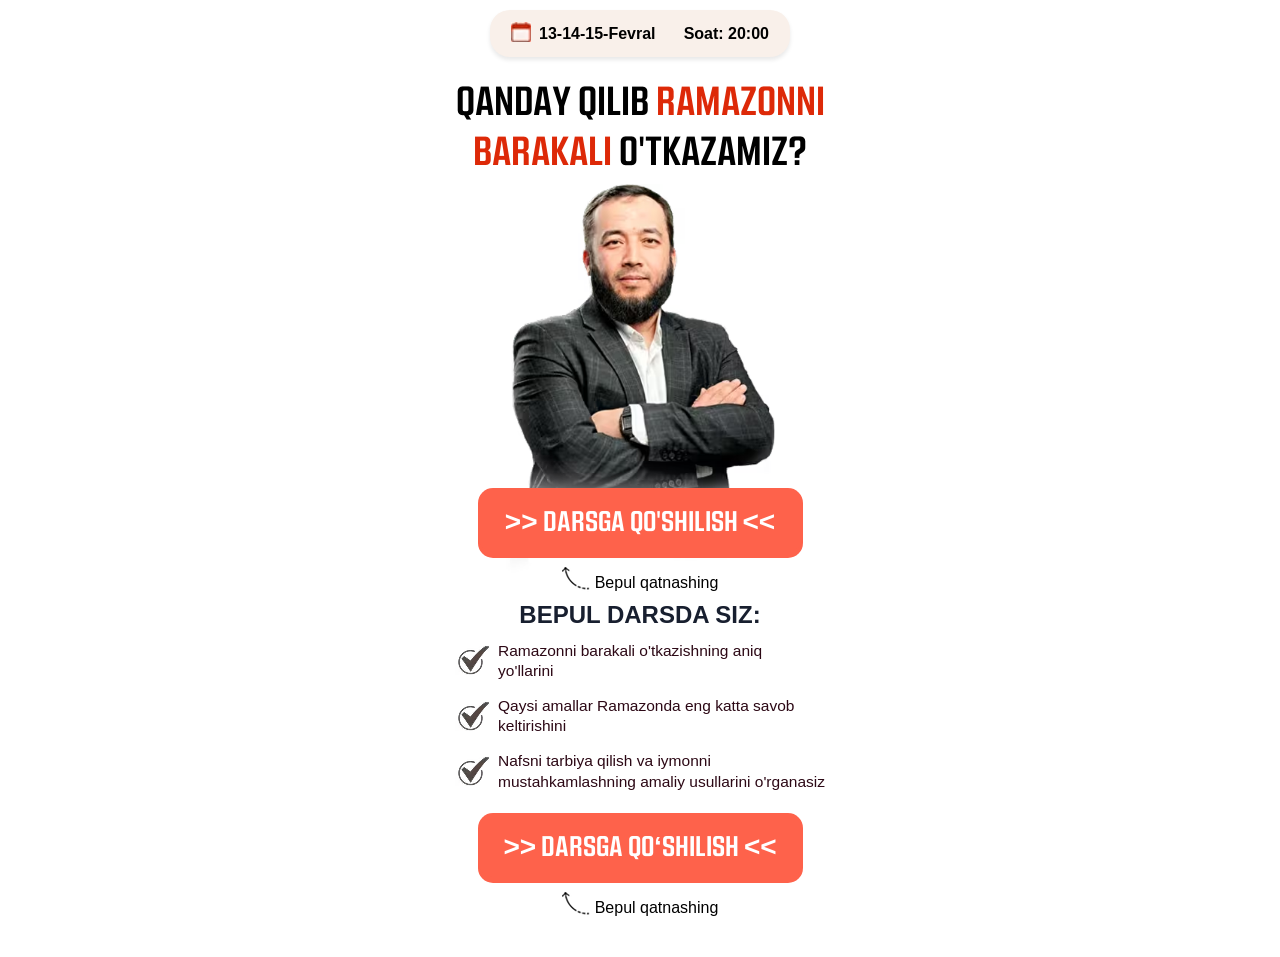
==== index.html @ f08d9dbe "push" ====
<!DOCTYPE html>
<html lang="uz">

<head>
    <meta charset="UTF-8">
    <meta name="viewport" content="width=device-width, initial-scale=1.0">
    <title>13-14-15 Fevral</title>
    <style>
* {margin: 0;padding: 0;box-sizing: border-box;}html, body {overflow-x: hidden;}body {background-color: white;}.container {max-width: 440px;width: 100%;margin: 0 auto;padding: 0 10px;padding-top: 10px;display: flex;flex-direction: column;align-items: center;font-family: sans-serif;}.header {width: 100%;background-color: #f9f0ea;box-shadow: 0px 3px 4.6px 0px #00000017;border-radius: 20px;padding: 15px 21px;display: flex;align-items: center;justify-content: space-between;gap: 12px;margin-bottom: 17px;max-width: 300px;}.header__box {display: flex;align-items: center;gap: 8px;}.header__text {font-family: Poppins, sans-serif;color: #000;font-weight: 700;font-size: 16px;line-height: 100%;text-wrap: nowrap;}.header__time {font-family: Montserrat, sans-serif;font-weight: 700;font-size: 16px;line-height: 100%;text-align: center;}.title {font-family: "Kuunari", sans-serif;font-weight: 700;font-size: clamp(32px, 10vw, 40px);line-height: 125%;text-align: center;text-transform: uppercase;margin-bottom: 10px;width: 100%;}.title span {color: #dd2908;}.text {font-family: Montserrat, sans-serif;font-weight: 500;font-size: clamp(13px, 4.3vw, 16px);line-height: 120%;text-align: center;margin-bottom: 15px;position: relative;z-index: 2;}.center {position: relative;width: 100%;display: flex;align-items: center;justify-content: center;}.expert__img {object-fit: contain;max-width: clamp(260px, 81vw, 270px);width: 100%;height: auto;margin-bottom: -85px;position: relative;z-index: 1;}.speaker__gradient {background-color: #9E7665B2;filter: blur(100px);max-width: 207px;width: 100%;min-height: 193px;position: absolute;top: 280px;}.event__btn {text-shadow: 0 1px 0 rgba(0,0,0,.25) cursor: pointer;max-width: 325px;text-decoration: none;width: 100%;display: flex;align-items: center;justify-content: center;border: none;background-color: transparent;position: relative;background-color: #fe624b;box-shadow: 0px 6px 0px 0px #fe624b;border-radius: 15px;padding: 18px 0;z-index: 20;font-family: Kuunari, sans-serif;color: white;font-weight: 700;font-size: 28px;line-height: 100%;text-align: center;text-transform: uppercase;}.arrow {display: flex;align-items: end;justify-content: end;gap: 3px;}.arrow__title {font-family: sans-serif;font-size: 16px;font-weight: 400;}
    </style>

    <link rel="stylesheet" href="./css/main.css" media="print" onload="this.media='all'" />
    <noscript>
        <link rel="stylesheet" href="./css/main.css" />
    </noscript>
</head>

<body>
    <main>
    <div class="wrapper">
        <div class="container">
            <div class="header">
                <div class="header__box">
                    <img src="./images/calendar.avif" alt="kalendar belgisi" style="margin-top: -3px;"
                        class="header__text__img" width="20" height="20" loading="lazy" decoding="async">
                    <p class="header__text">
                        13-14-15-Fevral
                    </p>
                </div>
                <p class="header__time">Soat: 20:00</p>
            </div>

            <h1 class="title">
                Qanday qilib <span>ramazonni <br> barakali</span> o'tkazamiz?
            </h1>

            <img src="./images/speaker.avif" alt="Speaker rasmi" class="expert__img minifyImg" decoding="async"
                loading="lazy" width="239" height="344">

            <button class="event__btn registerBtn" style="margin-bottom: 15px;">
                >> DARSGA QO'SHILISH << </button>

                    <div class="arrow" style="margin-bottom: 11px;">
                        <img src="./images/arrow.png" loading="lazy" decoding="async" alt="arrow">
                        <h3 class="arrow__title">Bepul qatnashing</h3>
                    </div>
                    
                    <h2 class="event__list__title">Bepul darsda siz:</h2>
                    <ul class="event__list">
                        <li class="event__list__item">
                            <div class="event__list__item__number">
                                <img src="./images/verify.avif" alt="verify" width="35" height="35"
                                    decoding="async" loading="lazy">
                            </div>
                            <p class="event__list__item__text">
                                Ramazonni barakali o'tkazishning aniq <br> yo'llarini
                            </p>
                        </li>
                        <li class="event__list__item">
                            <div class="event__list__item__number">
                                <img src="./images/verify.avif" alt="verify" width="35" height="35"
                                    decoding="async" loading="lazy">
                            </div>
                            <p class="event__list__item__text">
                                Qaysi amallar Ramazonda eng katta savob <br> keltirishini
                            </p>
                        </li>
                        <li class="event__list__item">
                            <div class="event__list__item__number">
                                <img src="./images/verify.avif" alt="verify" width="35" height="35"
                                    decoding="async" loading="lazy">
                            </div>
                            <p class="event__list__item__text">
                                Naf­sni tarbiya qilish va iymonni <br> mustahkamlashning amaliy usullarini o'rganasiz
                            </p>
                        </li>
                    </ul>

                    <button class="event__btn registerBtn" style="margin-bottom: 15px;">
                        >> DARSGA QO‘SHILISH << </button>

                            <div class="arrow" style="margin-bottom: 40px;">
                                <img src="./images/arrow.png" loading="lazy" decoding="async" alt="arrow">
                                <h3 class="arrow__title">Bepul qatnashing</h3>
                            </div>
        </div>
    </div>
</main>

    <!-- Modal -->
    <div id="registrationModal" class="homeModal" style="display: none">
        <div class="homeModalOverlay"></div>
        <div class="homeFormContainer">
            <button class="closeButton" id="closeModalBtn" aria-label="Modalni yopish" title="Yopish">
                <svg xmlns="http://www.w3.org/2000/svg" width="16" height="16" viewBox="0 0 12 12" fill="none">
                    <path d="M1 11L11 1M1 1.00001L11 11" stroke="currentColor" stroke-width="1.5"
                        stroke-linecap="round" />
                </svg>
            </button>
            <div class="homeFormTop">
                <h1 class="homeFormTopTitle">
                    Bepul qatnashish uchun ma'lumotlaringizni kiriting!
                </h1>
            </div>
            <form id="registrationForm" name="contact-form">
                <!-- ISM -->
                <div class="HomeFormRow">
                    <label class="HomeFormRowLabel" for="name">Ismingiz:</label>
                    <input class="HomeFormRowInput" type="text" id="name" name="name" placeholder="Ismingizni kiriting"
                        autocomplete="name" />
                    <p class="homeFormErrorText" id="nameError" style="display: none">
                        ❌ Ismingizni kiriting!
                    </p>
                </div>

                <!-- TELEFON -->
                <div class="HomeFormRow">
                    <label class="HomeFormRowLabel" for="phone">Telefon raqamingiz:</label>

                    <div class="phone-input-container">
                        <!-- LEFT: country -->
                        <button type="button" class="selected-country" id="selectedCountry">
                            <span class="selected-flag" id="selectedCountryFlag">🇺🇿</span>

                            <svg id="dropdownIcon" xmlns="http://www.w3.org/2000/svg" width="16" height="16"
                                viewBox="0 0 24 24" fill="none" stroke="currentColor" stroke-width="2"
                                stroke-linecap="round" stroke-linejoin="round">
                                <polyline points="6 9 12 15 18 9"></polyline>
                            </svg>
                            <span class="selected-code" id="selectedCountryCodeText">+998</span>
                        </button>

                        <!-- dropdown -->
                        <div class="country-dropdown" id="countryDropdown" style="display:none"></div>

                        <!-- RIGHT: phone input (number span inside) -->
                        <div class="phone-field">
                            <input class="HomeFormRowInput phone-input" type="tel" id="phone" name="phone"
                                inputmode="numeric" placeholder="88 888 88 88" autocomplete="tel"
                                style="border: none; background-color: transparent;padding-left: 5px;" />
                        </div>
                    </div>

                    <p class="homeFormErrorText" id="phoneError" style="display:none">
                        ❌ Telefon raqam mos emas!
                    </p>
                </div>

                <button type="submit" class="HomeFormBtn" id="submitBtn">
                    DAVOM ETISH
                </button>
            </form>

        </div>
    </div>

    <script defer src="./js/phoneFormatter.js"></script>
    <script defer src="./js/app.js"></script>
</body>

</html>
---- css/main.css ----
@font-face {font-family: "Kuunari";src: url("../font/kuunari-bold-subset.v2.woff2") format("woff2");font-weight: 400;font-display: swap;}html, body {overflow-x: hidden;}.event__list__title {font-family: "Montserrat", sans-serif;font-weight: 700;font-size: clamp(23px, 3vw, 24px);line-height: 100%;text-align: center;text-transform: uppercase;color: #181F2F;margin-bottom: 14px;}.event__list {max-width: 371px;display: grid;grid-template: 1fr;gap: 15px;list-style: none;margin-bottom: 21px;}.event__list__item {display: flex;align-items: center;gap: 8px;overflow: hidden;}.event__list__item__number {display: flex;align-items: center;justify-content: center;flex-shrink: 0;}.event__list__item__text {font-weight: 400;font-family: Montserrat, sans-serif;font-size: clamp(12px, 3.8vw, 15.5px);line-height: 130%;color: #2C0815;}.event__list__item__text span {font-weight: 600;}.homeModal, .homeModalOverlay {position: fixed;top: 0;height: 100vh;width: 100%;left: 0;}.homeModal {z-index: 30;justify-content: center;align-items: center;display: flex;}.homeModalOverlay {background-color: rgba(0, 0, 0, 0.3);backdrop-filter: blur(5px);}.homeFormContainer {position: relative;z-index: 30;background-color: #fff;color: #000;border-radius: 8px;padding: 20px 40px 40px;width: 100%;max-width: 520px;box-shadow: 0 4px 12px rgba(0, 0, 0, 0.1);margin: 0 20px;position: fixed;top: 50%;left: 50%;transform: translate(-50%, -50%);}.homeFormTop {display: flex;justify-content: space-between;}.homeFormTopTitle {font-family: Inter, sans-serif;font-size: clamp(21px, 6.6vw, 24px);margin: 0 0 20px;color: #000;font-weight: 600;text-align: center;margin-left: auto;margin-right: auto;}.closeButton {background: 0 0;border: none;cursor: pointer;padding: 4px;justify-content: center;align-items: center;display: flex;position: absolute;top: 20px;right: 20px;color: #000;}.homeFormErrorText {color: #e53e3e;margin-bottom: 12px;font-size: 14px;font-family: system-ui, -apple-system, BlinkMacSystemFont, "Segoe UI", sans-serif;padding-top: 5px;padding-bottom: 5px;}.HomeFormRowInput, .HomeFormRowLabel {font-family: system-ui, -apple-system, BlinkMacSystemFont, "Segoe UI", sans-serif;font-size: 18px;}.HomeFormRow {margin-bottom: 20px;}.HomeFormRowLabel {display: block;margin-bottom: 6px;color: #000;}.HomeFormRowInput {width: 100%;padding: 10px 16px;border: 1px solid #c9c9c9;min-height: 48px;background-color: #f3f7f8;border-radius: 6px;font-weight: 400;outline: 0;height: 50px;transition: border-color 0.2s;}.HomeFormRowInput:focus {border-color: #fe624b;}.HomeFormRowInput::placeholder {color: #aaa;}.HomeFormBtn {font-family: sans-serif;height: 60px;width: 100%;cursor: pointer;border-radius: 10px;background-color: #fe624b;transition: 0.3s;font-weight: 700;font-size: 28px;color: white;text-transform: uppercase;border: none;position: relative;display: flex;align-items: center;justify-content: center;}.phone-input-container {display: flex;align-items: center;position: relative;border: 1px solid #c9c9c9;background-color: transparent;border-radius: 6px;}.phone-input-container:focus {border-color: #e71f1f;}.selected-code {display: flex;margin-left: 10px;}.country-selector {position: relative;margin-right: 10px;}.selected-country {display: flex;align-items: center;padding: 10px;padding-right: 0;border-radius: 6px;cursor: pointer;min-height: 50px;font-family: sans-serif !important;font-size: 18px;font-weight: 400 !important;min-width: max-content;border: none;background-color: transparent;}.country-dropdown {position: absolute;top: 110%;left: 0;width: 100%;background-color: #fff;border: 1px solid #c9c9c9;border-radius: 6px;box-shadow: 0 4px 12px rgba(0, 0, 0, 0.1);z-index: 40;max-height: 200px;overflow-y: auto;font-family: sans-serif !important;font-weight: 400 !important;}.country-option {display: flex;justify-content: space-between;align-items: center;padding: 10px;cursor: pointer;font-family: sans-serif;font-weight: 400 !important;}.country-option:hover {background-color: #f3f7f8;}.country-option.selected {background-color: #e6f0fa;}@media screen and (max-width: 768px) {.homeFormContainer {max-width: 100%;padding: 80px 20px 20px;margin: 0;border-radius: 6px;height: 100vh;}.homeFormTopTitle {text-align: center;max-width: 408px;margin-left: auto;margin-right: auto;font-weight: 700;margin-bottom: 15px;}.homeFormTop {flex-direction: column;align-items: flex-start;}.closeButton {width: 100%;height: 50px;background-color: #000;color: #fff;padding-right: 20px;top: 0;left: 0;justify-content: end;}.homeFormErrorText {font-size: 12px;margin-bottom: 8px;}.HomeFormRowLabel {margin-bottom: 6px;}.HomeFormRowInput {padding: 0 12px;min-height: 40px;background-color: transparent;}.HomeFormRowInput::placeholder {color: #a3a3a3;}.HomeFormBtn {font-size: 18px;font-weight: 700;margin-top: 24px;}}@media screen and (max-width: 480px) {.homeFormContainer {max-width: 100%;padding: 80px 20px 20px;margin: 0;border-radius: 6px;height: 100vh;}.homeFormTopTitle {text-align: center;margin: 0 auto 15px;}.homeFormErrorText {font-size: 12px;margin-bottom: 8px;}.HomeFormRowLabel {margin-bottom: 6px;}.HomeFormRowInput {padding: 0 12px;min-height: 40px;background-color: transparent;border-radius: 10px;}.HomeFormRowInput::placeholder {color: #a3a3a3;}.HomeFormBtn {font-size: 16px;padding: 10px 0;margin-top: 24px;height: 50px;}}
---- css/main.css ----
@font-face {font-family: "Kuunari";src: url("../font/kuunari-bold-subset.v2.woff2") format("woff2");font-weight: 400;font-display: swap;}html, body {overflow-x: hidden;}.event__list__title {font-family: "Montserrat", sans-serif;font-weight: 700;font-size: clamp(23px, 3vw, 24px);line-height: 100%;text-align: center;text-transform: uppercase;color: #181F2F;margin-bottom: 14px;}.event__list {max-width: 371px;display: grid;grid-template: 1fr;gap: 15px;list-style: none;margin-bottom: 21px;}.event__list__item {display: flex;align-items: center;gap: 8px;overflow: hidden;}.event__list__item__number {display: flex;align-items: center;justify-content: center;flex-shrink: 0;}.event__list__item__text {font-weight: 400;font-family: Montserrat, sans-serif;font-size: clamp(12px, 3.8vw, 15.5px);line-height: 130%;color: #2C0815;}.event__list__item__text span {font-weight: 600;}.homeModal, .homeModalOverlay {position: fixed;top: 0;height: 100vh;width: 100%;left: 0;}.homeModal {z-index: 30;justify-content: center;align-items: center;display: flex;}.homeModalOverlay {background-color: rgba(0, 0, 0, 0.3);backdrop-filter: blur(5px);}.homeFormContainer {position: relative;z-index: 30;background-color: #fff;color: #000;border-radius: 8px;padding: 20px 40px 40px;width: 100%;max-width: 520px;box-shadow: 0 4px 12px rgba(0, 0, 0, 0.1);margin: 0 20px;position: fixed;top: 50%;left: 50%;transform: translate(-50%, -50%);}.homeFormTop {display: flex;justify-content: space-between;}.homeFormTopTitle {font-family: Inter, sans-serif;font-size: clamp(21px, 6.6vw, 24px);margin: 0 0 20px;color: #000;font-weight: 600;text-align: center;margin-left: auto;margin-right: auto;}.closeButton {background: 0 0;border: none;cursor: pointer;padding: 4px;justify-content: center;align-items: center;display: flex;position: absolute;top: 20px;right: 20px;color: #000;}.homeFormErrorText {color: #e53e3e;margin-bottom: 12px;font-size: 14px;font-family: system-ui, -apple-system, BlinkMacSystemFont, "Segoe UI", sans-serif;padding-top: 5px;padding-bottom: 5px;}.HomeFormRowInput, .HomeFormRowLabel {font-family: system-ui, -apple-system, BlinkMacSystemFont, "Segoe UI", sans-serif;font-size: 18px;}.HomeFormRow {margin-bottom: 20px;}.HomeFormRowLabel {display: block;margin-bottom: 6px;color: #000;}.HomeFormRowInput {width: 100%;padding: 10px 16px;border: 1px solid #c9c9c9;min-height: 48px;background-color: #f3f7f8;border-radius: 6px;font-weight: 400;outline: 0;height: 50px;transition: border-color 0.2s;}.HomeFormRowInput:focus {border-color: #fe624b;}.HomeFormRowInput::placeholder {color: #aaa;}.HomeFormBtn {font-family: sans-serif;height: 60px;width: 100%;cursor: pointer;border-radius: 10px;background-color: #fe624b;transition: 0.3s;font-weight: 700;font-size: 28px;color: white;text-transform: uppercase;border: none;position: relative;display: flex;align-items: center;justify-content: center;}.phone-input-container {display: flex;align-items: center;position: relative;border: 1px solid #c9c9c9;background-color: transparent;border-radius: 6px;}.phone-input-container:focus {border-color: #e71f1f;}.selected-code {display: flex;margin-left: 10px;}.country-selector {position: relative;margin-right: 10px;}.selected-country {display: flex;align-items: center;padding: 10px;padding-right: 0;border-radius: 6px;cursor: pointer;min-height: 50px;font-family: sans-serif !important;font-size: 18px;font-weight: 400 !important;min-width: max-content;border: none;background-color: transparent;}.country-dropdown {position: absolute;top: 110%;left: 0;width: 100%;background-color: #fff;border: 1px solid #c9c9c9;border-radius: 6px;box-shadow: 0 4px 12px rgba(0, 0, 0, 0.1);z-index: 40;max-height: 200px;overflow-y: auto;font-family: sans-serif !important;font-weight: 400 !important;}.country-option {display: flex;justify-content: space-between;align-items: center;padding: 10px;cursor: pointer;font-family: sans-serif;font-weight: 400 !important;}.country-option:hover {background-color: #f3f7f8;}.country-option.selected {background-color: #e6f0fa;}@media screen and (max-width: 768px) {.homeFormContainer {max-width: 100%;padding: 80px 20px 20px;margin: 0;border-radius: 6px;height: 100vh;}.homeFormTopTitle {text-align: center;max-width: 408px;margin-left: auto;margin-right: auto;font-weight: 700;margin-bottom: 15px;}.homeFormTop {flex-direction: column;align-items: flex-start;}.closeButton {width: 100%;height: 50px;background-color: #000;color: #fff;padding-right: 20px;top: 0;left: 0;justify-content: end;}.homeFormErrorText {font-size: 12px;margin-bottom: 8px;}.HomeFormRowLabel {margin-bottom: 6px;}.HomeFormRowInput {padding: 0 12px;min-height: 40px;background-color: transparent;}.HomeFormRowInput::placeholder {color: #a3a3a3;}.HomeFormBtn {font-size: 18px;font-weight: 700;margin-top: 24px;}}@media screen and (max-width: 480px) {.homeFormContainer {max-width: 100%;padding: 80px 20px 20px;margin: 0;border-radius: 6px;height: 100vh;}.homeFormTopTitle {text-align: center;margin: 0 auto 15px;}.homeFormErrorText {font-size: 12px;margin-bottom: 8px;}.HomeFormRowLabel {margin-bottom: 6px;}.HomeFormRowInput {padding: 0 12px;min-height: 40px;background-color: transparent;border-radius: 10px;}.HomeFormRowInput::placeholder {color: #a3a3a3;}.HomeFormBtn {font-size: 16px;padding: 10px 0;margin-top: 24px;height: 50px;}}
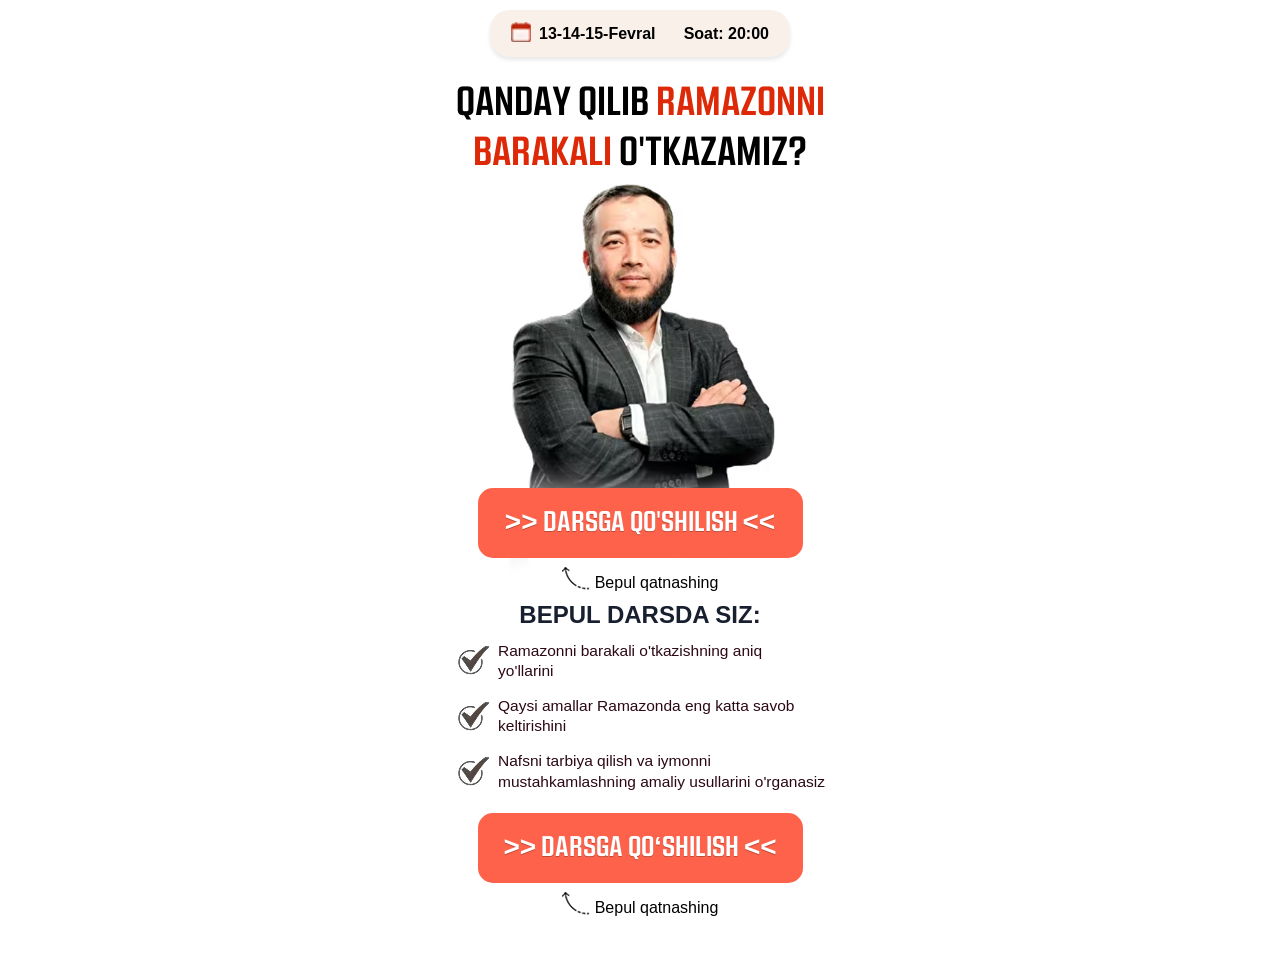
==== commit ed243ae5: "push" ====
--- a/index.html
+++ b/index.html
@@ -6,7 +6,7 @@
     <meta name="viewport" content="width=device-width, initial-scale=1.0">
     <title>13-14-15 Fevral</title>
     <style>
-* {margin: 0;padding: 0;box-sizing: border-box;}html, body {overflow-x: hidden;}body {background-color: white;}.container {max-width: 440px;width: 100%;margin: 0 auto;padding: 0 10px;padding-top: 10px;display: flex;flex-direction: column;align-items: center;font-family: sans-serif;}.header {width: 100%;background-color: #f9f0ea;box-shadow: 0px 3px 4.6px 0px #00000017;border-radius: 20px;padding: 15px 21px;display: flex;align-items: center;justify-content: space-between;gap: 12px;margin-bottom: 17px;max-width: 300px;}.header__box {display: flex;align-items: center;gap: 8px;}.header__text {font-family: Poppins, sans-serif;color: #000;font-weight: 700;font-size: 16px;line-height: 100%;text-wrap: nowrap;}.header__time {font-family: Montserrat, sans-serif;font-weight: 700;font-size: 16px;line-height: 100%;text-align: center;}.title {font-family: "Kuunari", sans-serif;font-weight: 700;font-size: clamp(32px, 10vw, 40px);line-height: 125%;text-align: center;text-transform: uppercase;margin-bottom: 10px;width: 100%;}.title span {color: #dd2908;}.text {font-family: Montserrat, sans-serif;font-weight: 500;font-size: clamp(13px, 4.3vw, 16px);line-height: 120%;text-align: center;margin-bottom: 15px;position: relative;z-index: 2;}.center {position: relative;width: 100%;display: flex;align-items: center;justify-content: center;}.expert__img {object-fit: contain;max-width: clamp(260px, 81vw, 270px);width: 100%;height: auto;margin-bottom: -85px;position: relative;z-index: 1;}.speaker__gradient {background-color: #9E7665B2;filter: blur(100px);max-width: 207px;width: 100%;min-height: 193px;position: absolute;top: 280px;}.event__btn {text-shadow: 0 1px 0 rgba(0,0,0,.25) cursor: pointer;max-width: 325px;text-decoration: none;width: 100%;display: flex;align-items: center;justify-content: center;border: none;background-color: transparent;position: relative;background-color: #fe624b;box-shadow: 0px 6px 0px 0px #fe624b;border-radius: 15px;padding: 18px 0;z-index: 20;font-family: Kuunari, sans-serif;color: white;font-weight: 700;font-size: 28px;line-height: 100%;text-align: center;text-transform: uppercase;}.arrow {display: flex;align-items: end;justify-content: end;gap: 3px;}.arrow__title {font-family: sans-serif;font-size: 16px;font-weight: 400;}
+* {margin: 0;padding: 0;box-sizing: border-box;}html, body {overflow-x: hidden;}body {background-color: white;}.container {max-width: 440px;width: 100%;margin: 0 auto;padding: 0 10px;padding-top: 10px;display: flex;flex-direction: column;align-items: center;font-family: sans-serif;}.header {width: 100%;background-color: #f9f0ea;box-shadow: 0px 3px 4.6px 0px #00000017;border-radius: 20px;padding: 15px 21px;display: flex;align-items: center;justify-content: space-between;gap: 12px;margin-bottom: 17px;max-width: 300px;}.header__box {display: flex;align-items: center;gap: 8px;}.header__text {font-family: Poppins, sans-serif;color: #000;font-weight: 700;font-size: 16px;line-height: 100%;text-wrap: nowrap;}.header__time {font-family: Montserrat, sans-serif;font-weight: 700;font-size: 16px;line-height: 100%;text-align: center;}.title {font-family: "Kuunari", sans-serif;font-weight: 700;font-size: clamp(32px, 10vw, 40px);line-height: 125%;text-align: center;text-transform: uppercase;margin-bottom: 10px;width: 100%;}.title span {color: #dd2908;}.text {font-family: Montserrat, sans-serif;font-weight: 500;font-size: clamp(13px, 4.3vw, 16px);line-height: 120%;text-align: center;margin-bottom: 15px;position: relative;z-index: 2;}.center {position: relative;width: 100%;display: flex;align-items: center;justify-content: center;}.expert__img {object-fit: contain;max-width: clamp(260px, 81vw, 270px);width: 100%;height: auto;margin-bottom: -85px;position: relative;z-index: 1;}.speaker__gradient {background-color: #9E7665B2;filter: blur(100px);max-width: 207px;width: 100%;min-height: 193px;position: absolute;top: 280px;}.event__btn {text-shadow: 0 1px 0 rgba(0, 0, 0, .25);cursor: pointer;max-width: 325px;text-decoration: none;width: 100%;display: flex;align-items: center;justify-content: center;border: none;background-color: transparent;position: relative;background-color: #fe624b;box-shadow: 0px 6px 0px 0px #fe624b;border-radius: 15px;padding: 18px 0;z-index: 20;font-family: Kuunari, sans-serif;color: white;font-weight: 700;font-size: 28px;line-height: 100%;text-align: center;text-transform: uppercase;}.arrow {display: flex;align-items: end;justify-content: end;gap: 3px;}.arrow__title {font-family: sans-serif;font-size: 16px;font-weight: 400;}
     </style>
 
     <link rel="stylesheet" href="./css/main.css" media="print" onload="this.media='all'" />
@@ -16,7 +16,6 @@
 </head>
 
 <body>
-    <main>
     <div class="wrapper">
         <div class="container">
             <div class="header">
@@ -42,15 +41,15 @@
 
                     <div class="arrow" style="margin-bottom: 11px;">
                         <img src="./images/arrow.png" loading="lazy" decoding="async" alt="arrow">
-                        <h3 class="arrow__title">Bepul qatnashing</h3>
+                        <p class="arrow__title">Bepul qatnashing</p>
                     </div>
-                    
+
                     <h2 class="event__list__title">Bepul darsda siz:</h2>
                     <ul class="event__list">
                         <li class="event__list__item">
                             <div class="event__list__item__number">
-                                <img src="./images/verify.avif" alt="verify" width="35" height="35"
-                                    decoding="async" loading="lazy">
+                                <img src="./images/verify.avif" alt="verify" width="35" height="35" decoding="async"
+                                    loading="lazy">
                             </div>
                             <p class="event__list__item__text">
                                 Ramazonni barakali o'tkazishning aniq <br> yo'llarini
@@ -58,8 +57,8 @@
                         </li>
                         <li class="event__list__item">
                             <div class="event__list__item__number">
-                                <img src="./images/verify.avif" alt="verify" width="35" height="35"
-                                    decoding="async" loading="lazy">
+                                <img src="./images/verify.avif" alt="verify" width="35" height="35" decoding="async"
+                                    loading="lazy">
                             </div>
                             <p class="event__list__item__text">
                                 Qaysi amallar Ramazonda eng katta savob <br> keltirishini
@@ -67,8 +66,8 @@
                         </li>
                         <li class="event__list__item">
                             <div class="event__list__item__number">
-                                <img src="./images/verify.avif" alt="verify" width="35" height="35"
-                                    decoding="async" loading="lazy">
+                                <img src="./images/verify.avif" alt="verify" width="35" height="35" decoding="async"
+                                    loading="lazy">
                             </div>
                             <p class="event__list__item__text">
                                 Naf­sni tarbiya qilish va iymonni <br> mustahkamlashning amaliy usullarini o'rganasiz
@@ -81,11 +80,10 @@
 
                             <div class="arrow" style="margin-bottom: 40px;">
                                 <img src="./images/arrow.png" loading="lazy" decoding="async" alt="arrow">
-                                <h3 class="arrow__title">Bepul qatnashing</h3>
+                                <p class="arrow__title">Bepul qatnashing</p>
                             </div>
         </div>
     </div>
-</main>
 
     <!-- Modal -->
     <div id="registrationModal" class="homeModal" style="display: none">
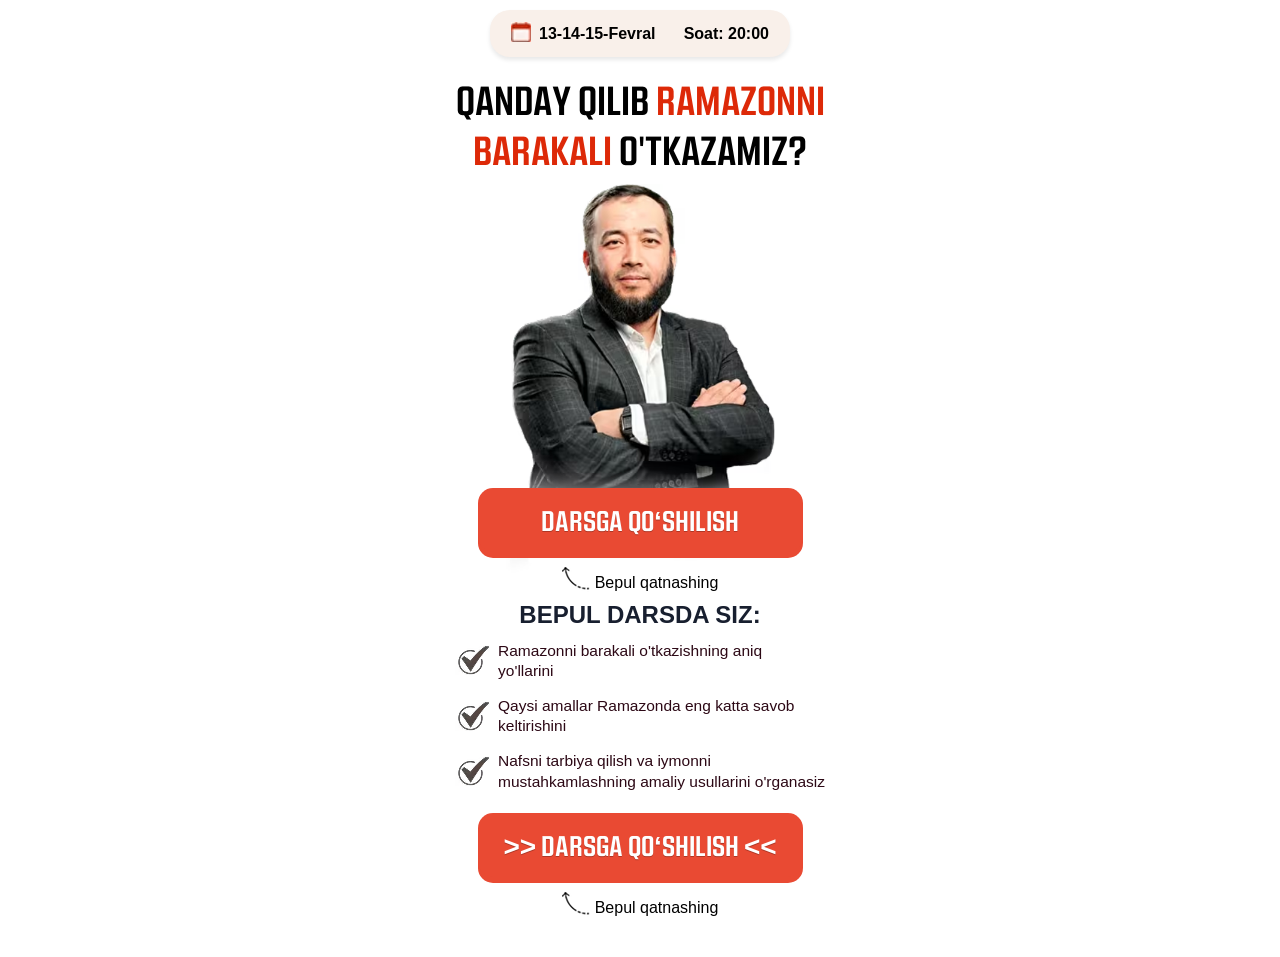
==== commit ae85969d: "push" ====
--- a/index.html
+++ b/index.html
@@ -2,87 +2,96 @@
 <html lang="uz">
 
 <head>
-    <meta charset="UTF-8">
-    <meta name="viewport" content="width=device-width, initial-scale=1.0">
+    <meta charset="UTF-8" />
+    <meta name="viewport" content="width=device-width, initial-scale=1.0" />
     <title>13-14-15 Fevral</title>
+
     <style>
-* {margin: 0;padding: 0;box-sizing: border-box;}html, body {overflow-x: hidden;}body {background-color: white;}.container {max-width: 440px;width: 100%;margin: 0 auto;padding: 0 10px;padding-top: 10px;display: flex;flex-direction: column;align-items: center;font-family: sans-serif;}.header {width: 100%;background-color: #f9f0ea;box-shadow: 0px 3px 4.6px 0px #00000017;border-radius: 20px;padding: 15px 21px;display: flex;align-items: center;justify-content: space-between;gap: 12px;margin-bottom: 17px;max-width: 300px;}.header__box {display: flex;align-items: center;gap: 8px;}.header__text {font-family: Poppins, sans-serif;color: #000;font-weight: 700;font-size: 16px;line-height: 100%;text-wrap: nowrap;}.header__time {font-family: Montserrat, sans-serif;font-weight: 700;font-size: 16px;line-height: 100%;text-align: center;}.title {font-family: "Kuunari", sans-serif;font-weight: 700;font-size: clamp(32px, 10vw, 40px);line-height: 125%;text-align: center;text-transform: uppercase;margin-bottom: 10px;width: 100%;}.title span {color: #dd2908;}.text {font-family: Montserrat, sans-serif;font-weight: 500;font-size: clamp(13px, 4.3vw, 16px);line-height: 120%;text-align: center;margin-bottom: 15px;position: relative;z-index: 2;}.center {position: relative;width: 100%;display: flex;align-items: center;justify-content: center;}.expert__img {object-fit: contain;max-width: clamp(260px, 81vw, 270px);width: 100%;height: auto;margin-bottom: -85px;position: relative;z-index: 1;}.speaker__gradient {background-color: #9E7665B2;filter: blur(100px);max-width: 207px;width: 100%;min-height: 193px;position: absolute;top: 280px;}.event__btn {text-shadow: 0 1px 0 rgba(0, 0, 0, .25);cursor: pointer;max-width: 325px;text-decoration: none;width: 100%;display: flex;align-items: center;justify-content: center;border: none;background-color: transparent;position: relative;background-color: #fe624b;box-shadow: 0px 6px 0px 0px #fe624b;border-radius: 15px;padding: 18px 0;z-index: 20;font-family: Kuunari, sans-serif;color: white;font-weight: 700;font-size: 28px;line-height: 100%;text-align: center;text-transform: uppercase;}.arrow {display: flex;align-items: end;justify-content: end;gap: 3px;}.arrow__title {font-family: sans-serif;font-size: 16px;font-weight: 400;}
+* {margin: 0;padding: 0;box-sizing: border-box;}html, body {overflow-x: hidden;}body {background-color: #fff;}.skip-link {position: absolute;left: -9999px;top: auto;}.skip-link:focus {left: 10px;top: 10px;background: #000;color: #fff;padding: 10px;z-index: 9999;border-radius: 10px;}.container {max-width: 440px;width: 100%;margin: 0 auto;padding: 10px 10px 0;display: flex;flex-direction: column;align-items: center;font-family: sans-serif;}.header {width: 100%;background-color: #f9f0ea;box-shadow: 0 3px 4.6px 0 #00000017;border-radius: 20px;padding: 15px 21px;display: flex;align-items: center;justify-content: space-between;gap: 12px;margin-bottom: 17px;max-width: 300px;}.header__box {display: flex;align-items: center;gap: 8px;}.header__text {font-family: Poppins, sans-serif;color: #000;font-weight: 700;font-size: 16px;line-height: 100%;white-space: nowrap;}.header__time {font-family: Montserrat, sans-serif;font-weight: 700;font-size: 16px;line-height: 100%;text-align: center;}.title {font-family: "Kuunari", sans-serif;font-weight: 700;font-size: clamp(32px, 10vw, 40px);line-height: 125%;text-align: center;text-transform: uppercase;margin-bottom: 10px;width: 100%;}.title span {color: #dd2908;}.expert__img {object-fit: contain;max-width: clamp(260px, 81vw, 270px);width: 100%;height: auto;margin-bottom: -85px;position: relative;z-index: 1;}.event__btn {cursor: pointer;max-width: 325px;width: 100%;display: flex;align-items: center;justify-content: center;border: none;background-color: #e94a33;box-shadow: 0 6px 0 0 #e94a33;border-radius: 15px;padding: 18px 0;z-index: 20;font-family: Kuunari, sans-serif;color: #fff;font-weight: 700;font-size: 28px;line-height: 100%;text-align: center;text-transform: uppercase;text-shadow: 0 1px 0 rgba(0, 0, 0, .25);}.event__btn:focus-visible {outline: 3px solid #000;outline-offset: 3px;}.arrow {display: flex;align-items: end;justify-content: end;gap: 3px;}.arrow__title {font-family: sans-serif;font-size: 16px;font-weight: 400;}
     </style>
 
-    <link rel="stylesheet" href="./css/main.css" media="print" onload="this.media='all'" />
+    <link rel="stylesheet" href="./css/main.css" media="print" onload="this.media='all'">
     <noscript>
-        <link rel="stylesheet" href="./css/main.css" />
+        <link rel="stylesheet" href="./css/main.css">
     </noscript>
 </head>
 
 <body>
-    <div class="wrapper">
-        <div class="container">
-            <div class="header">
-                <div class="header__box">
-                    <img src="./images/calendar.avif" alt="kalendar belgisi" style="margin-top: -3px;"
-                        class="header__text__img" width="20" height="20" loading="lazy" decoding="async">
-                    <p class="header__text">
-                        13-14-15-Fevral
-                    </p>
+    <a class="skip-link" href="#main-content">Kontentga o‘tish</a>
+
+    <main id="main-content">
+        <div class="wrapper">
+            <div class="container">
+                <div class="header">
+                    <div class="header__box">
+                        <img src="./images/calendar.avif" alt="Kalendar belgisi" style="margin-top:-3px;"
+                            class="header__text__img" width="20" height="20" loading="lazy" decoding="async">
+                        <p class="header__text">13-14-15-Fevral</p>
+                    </div>
+                    <p class="header__time">Soat: 20:00</p>
                 </div>
-                <p class="header__time">Soat: 20:00</p>
+
+                <h1 class="title">
+                    Qanday qilib <span>ramazonni <br> barakali</span> o'tkazamiz?
+                </h1>
+
+                <!-- HERO bo‘lsa lazy qilmaslik yaxshi -->
+                <img src="./images/speaker.avif" alt="Speaker rasmi" class="expert__img minifyImg" decoding="async"
+                    width="239" height="344" loading="eager" fetchpriority="high">
+
+                <button class="event__btn registerBtn" style="margin-bottom:15px;">
+                    DARSGA QO‘SHILISH
+                </button>
+
+                <div class="arrow" style="margin-bottom:11px;">
+                    <img src="./images/arrow.png" loading="lazy" decoding="async" alt="Arrow">
+                    <p class="arrow__title">Bepul qatnashing</p>
+                </div>
+
+                <h2 class="event__list__title">Bepul darsda siz:</h2>
+
+                <ul class="event__list">
+                    <li class="event__list__item">
+                        <div class="event__list__item__number">
+                            <img src="./images/verify.avif" alt="verify" width="35" height="35" decoding="async"
+                                loading="lazy">
+                        </div>
+                        <p class="event__list__item__text">
+                            Ramazonni barakali o'tkazishning aniq <br> yo'llarini
+                        </p>
+                    </li>
+                    <li class="event__list__item">
+                        <div class="event__list__item__number">
+                            <img src="./images/verify.avif" alt="verify" width="35" height="35" decoding="async"
+                                loading="lazy">
+                        </div>
+                        <p class="event__list__item__text">
+                            Qaysi amallar Ramazonda eng katta savob <br> keltirishini
+                        </p>
+                    </li>
+                    <li class="event__list__item">
+                        <div class="event__list__item__number">
+                            <img src="./images/verify.avif" alt="verify" width="35" height="35" decoding="async"
+                                loading="lazy">
+                        </div>
+                        <p class="event__list__item__text">
+                            Naf­sni tarbiya qilish va iymonni <br> mustahkamlashning amaliy usullarini o'rganasiz
+                        </p>
+                    </li>
+                </ul>
+
+                <button class="event__btn registerBtn" style="margin-bottom: 15px;">
+                    >> DARSGA QO‘SHILISH << </button>
+
+                        <div class="arrow" style="margin-bottom: 40px;">
+                            <img src="./images/arrow.png" loading="lazy" decoding="async" alt="arrow">
+                            <p class="arrow__title">Bepul qatnashing</p>
+                        </div>
             </div>
+        </div>
+    </main>
 
-            <h1 class="title">
-                Qanday qilib <span>ramazonni <br> barakali</span> o'tkazamiz?
-            </h1>
-
-            <img src="./images/speaker.avif" alt="Speaker rasmi" class="expert__img minifyImg" decoding="async"
-                loading="lazy" width="239" height="344">
-
-            <button class="event__btn registerBtn" style="margin-bottom: 15px;">
-                >> DARSGA QO'SHILISH << </button>
-
-                    <div class="arrow" style="margin-bottom: 11px;">
-                        <img src="./images/arrow.png" loading="lazy" decoding="async" alt="arrow">
-                        <p class="arrow__title">Bepul qatnashing</p>
-                    </div>
-
-                    <h2 class="event__list__title">Bepul darsda siz:</h2>
-                    <ul class="event__list">
-                        <li class="event__list__item">
-                            <div class="event__list__item__number">
-                                <img src="./images/verify.avif" alt="verify" width="35" height="35" decoding="async"
-                                    loading="lazy">
-                            </div>
-                            <p class="event__list__item__text">
-                                Ramazonni barakali o'tkazishning aniq <br> yo'llarini
-                            </p>
-                        </li>
-                        <li class="event__list__item">
-                            <div class="event__list__item__number">
-                                <img src="./images/verify.avif" alt="verify" width="35" height="35" decoding="async"
-                                    loading="lazy">
-                            </div>
-                            <p class="event__list__item__text">
-                                Qaysi amallar Ramazonda eng katta savob <br> keltirishini
-                            </p>
-                        </li>
-                        <li class="event__list__item">
-                            <div class="event__list__item__number">
-                                <img src="./images/verify.avif" alt="verify" width="35" height="35" decoding="async"
-                                    loading="lazy">
-                            </div>
-                            <p class="event__list__item__text">
-                                Naf­sni tarbiya qilish va iymonni <br> mustahkamlashning amaliy usullarini o'rganasiz
-                            </p>
-                        </li>
-                    </ul>
-
-                    <button class="event__btn registerBtn" style="margin-bottom: 15px;">
-                        >> DARSGA QO‘SHILISH << </button>
-
-                            <div class="arrow" style="margin-bottom: 40px;">
-                                <img src="./images/arrow.png" loading="lazy" decoding="async" alt="arrow">
-                                <p class="arrow__title">Bepul qatnashing</p>
-                            </div>
-        </div>
+    </div>
     </div>
 
     <!-- Modal -->
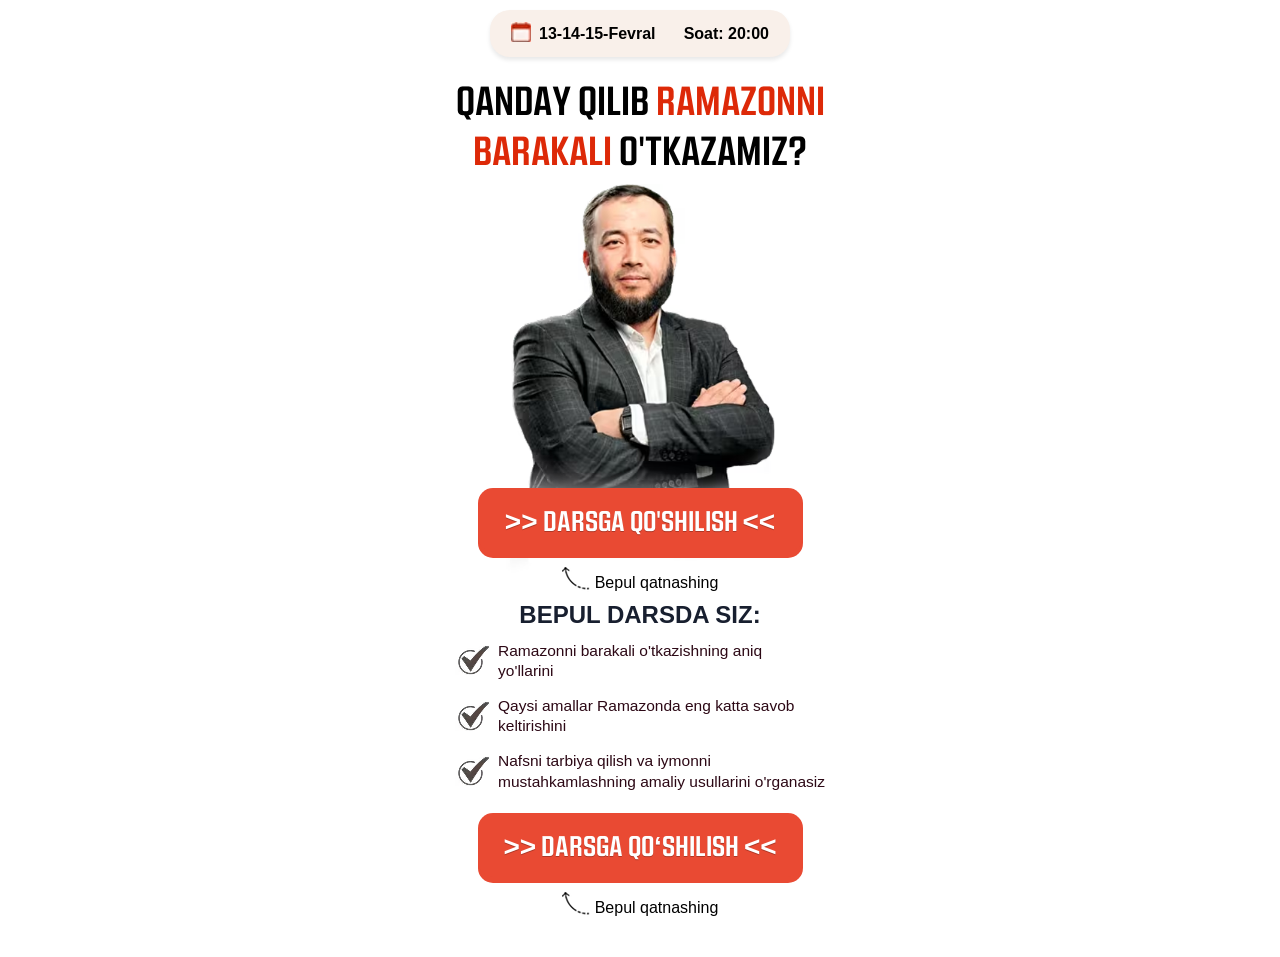
==== commit b5334025: "push" ====
--- a/index.html
+++ b/index.html
@@ -17,8 +17,6 @@
 </head>
 
 <body>
-    <a class="skip-link" href="#main-content">Kontentga o‘tish</a>
-
     <main id="main-content">
         <div class="wrapper">
             <div class="container">
@@ -35,12 +33,11 @@
                     Qanday qilib <span>ramazonni <br> barakali</span> o'tkazamiz?
                 </h1>
 
-                <!-- HERO bo‘lsa lazy qilmaslik yaxshi -->
                 <img src="./images/speaker.avif" alt="Speaker rasmi" class="expert__img minifyImg" decoding="async"
-                    width="239" height="344" loading="eager" fetchpriority="high">
+                    width="239" height="344" loading="lazy">
 
                 <button class="event__btn registerBtn" style="margin-bottom:15px;">
-                    DARSGA QO‘SHILISH
+                    >> DARSGA QO'SHILISH <<
                 </button>
 
                 <div class="arrow" style="margin-bottom:11px;">
